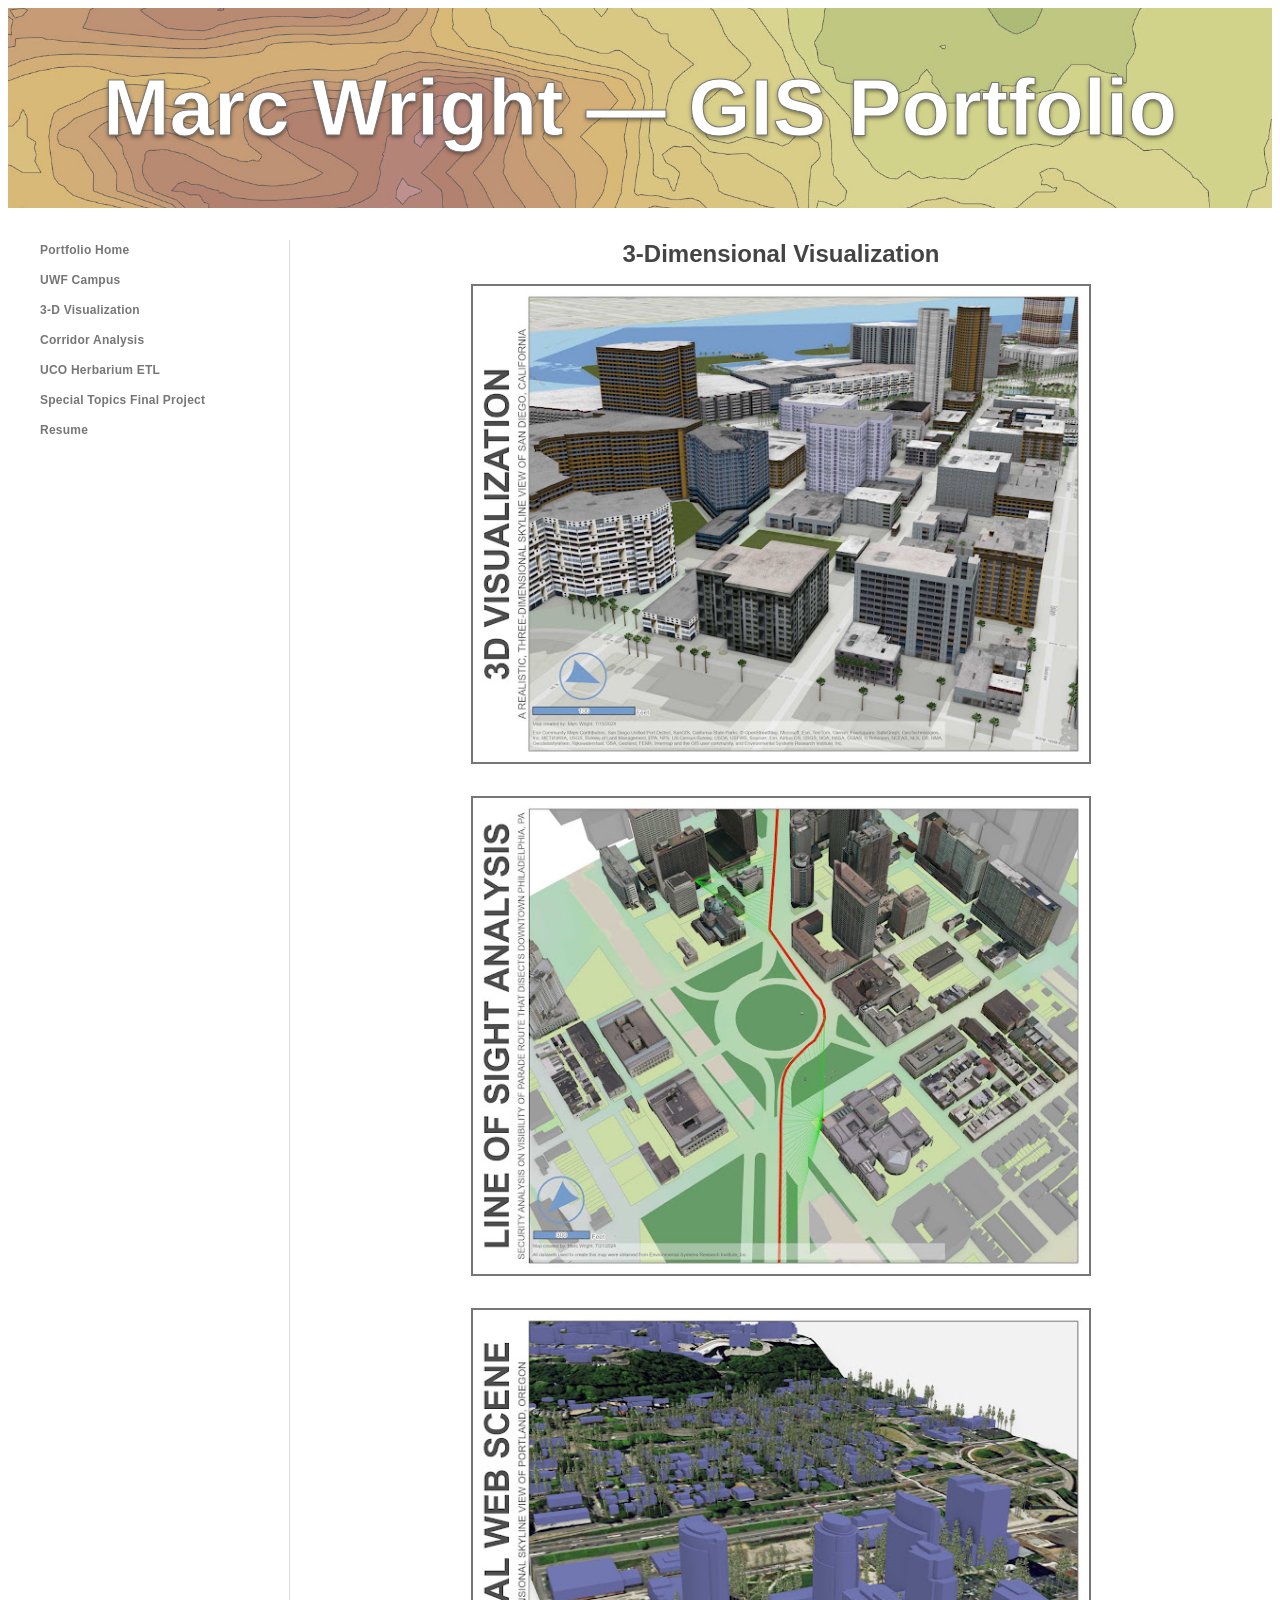
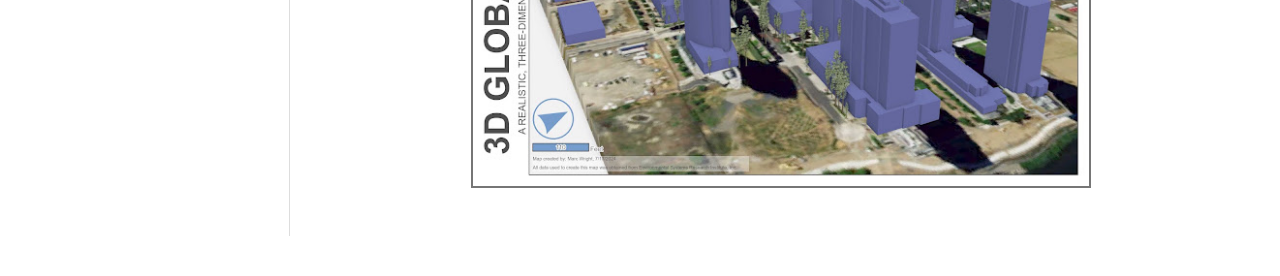
==== 3d_vis.html @ a4b24e2e "added hyperlinks to all images and added more pages" ====
<!DOCTYPE html>
<html lang="en">
<head>
  <meta charset="UTF-8">
  <meta name="viewport" content="width=device-width, initial-scale=1.0">
  <link rel="icon" type="image/png" href="images/mwBlack.png">
  <title>Marc Wright | GIS Portfolio</title>
  <link rel="stylesheet" href="css/style.css">
</head>
<body>

  <header class="banner">
    <div class="banner-overlay">
      <h1 class="banner-title">Marc Wright — GIS Portfolio</h1>
    </div>
  </header>

  <div class="page-layout">

    <nav class="sidebar">
      <ul>
        <li><a href="index.html">Portfolio Home</a></li>
        <li><a href="uwfCampus.html">UWF Campus</a></li>
        <li><a href="3d_vis.html">3-D Visualization</a></li>
        <li><a href="corridor.html">Corridor Analysis</a></li>
        <li><a href="herbarium.html">UCO Herbarium ETL</a></li>
        <li><a href="special-topics.html">Special Topics Final Project</a></li>
        <li><a href="resume.html">Resume</a></li>
      </ul>
    </nav>

    <main class="main-content">
      <section id="campus">
        <h2>3-Dimensional Visualization</h2>
        <a href="images/3DVis1.jpg" target="_blank">
          <img src="images/3DVis1.jpg" alt="3-D Visualization - image 1">
        </a>
        <a href="images/3DVis2.jpg" target="_blank">
          <img src="images/3DVis2.jpg" alt="3-D Visualization - image 2">
        </a>
        <a href="images/3DVis3.jpg" target="_blank">
          <img src="images/3DVis3.jpg" alt="3-D Visualization - image 3">
        </a>
      </section>
    </main>

  </div>

</body>
</html>
---- css/style.css ----
.banner {
  background-image: url("../images/banner4.jpg");
  background-size: cover;
  background-position: center;
  height: 200px;
  width: 100%;
}

.banner-overlay {
  height: 100%;
  width: 100%;
  background-color: rgba(0, 0, 0, 0.1);
  display: flex;
  align-items: center;
  justify-content: center;
}

.banner-title {
  -webkit-text-stroke: 1px #767676;
  color: white;
  font-size: 5rem;
  font-weight: 700;
  text-shadow: 0 2px 4px rgba(0, 0, 0, 0.5);
  text-align: center;
  margin: 0;
}

.page-layout {
  display: grid;
  grid-template-columns: 250px 1fr;
  gap: 2rem;
  max-width: 100%;
  margin: 0 auto;
  padding: 2rem;
}

.sidebar {
  border-right: 1px solid #ddd;
  padding-right: 1rem;
}

.sidebar ul {
  list-style: none;
  padding: 0;
  margin: 0;
}

.sidebar li {
  margin-bottom: 0.75rem;
}

.sidebar a {
  text-decoration: none;
  color: #767676;
  font-weight: 600;
  font-size: 0.75rem;
  letter-spacing: 0.02em;
}

.sidebar a:hover {
  color: #e2725b;
  border-bottom: 1px solid #e2725b;
}

.main-content section {
  margin-bottom: 3rem;
}

img {
  max-width: 616px;
  height: auto;
  display: block;
  margin: 0 auto;
  margin-bottom: 2rem;
  border: 2px solid #767676;
}

h1, h2, .banner-title {
  text-align: center;
  font-family: "Segoe UI", Arial, sans-serif;
}

body, p {
  font-family: Helvetica, Arial, sans-serif;
}

p {
  color: #444;
  max-width: 75%;
  margin: 0 auto;
  margin-top: 1rem;
  margin-bottom: 1rem;
}

h2 {
  color: #444;
  text-align: center;
  max-width: 75%;
  margin: 0 auto;
  margin-bottom: 1rem;
}

.image-caption {
  width: 1000px;
  max-width: 1000px;
  margin: 0 auto;
  text-align: left;
}

@media (max-width: 768px) {
  .banner {
    height: 120px;
  }
  .banner-title {
    font-size: 1.5rem;
  }
}
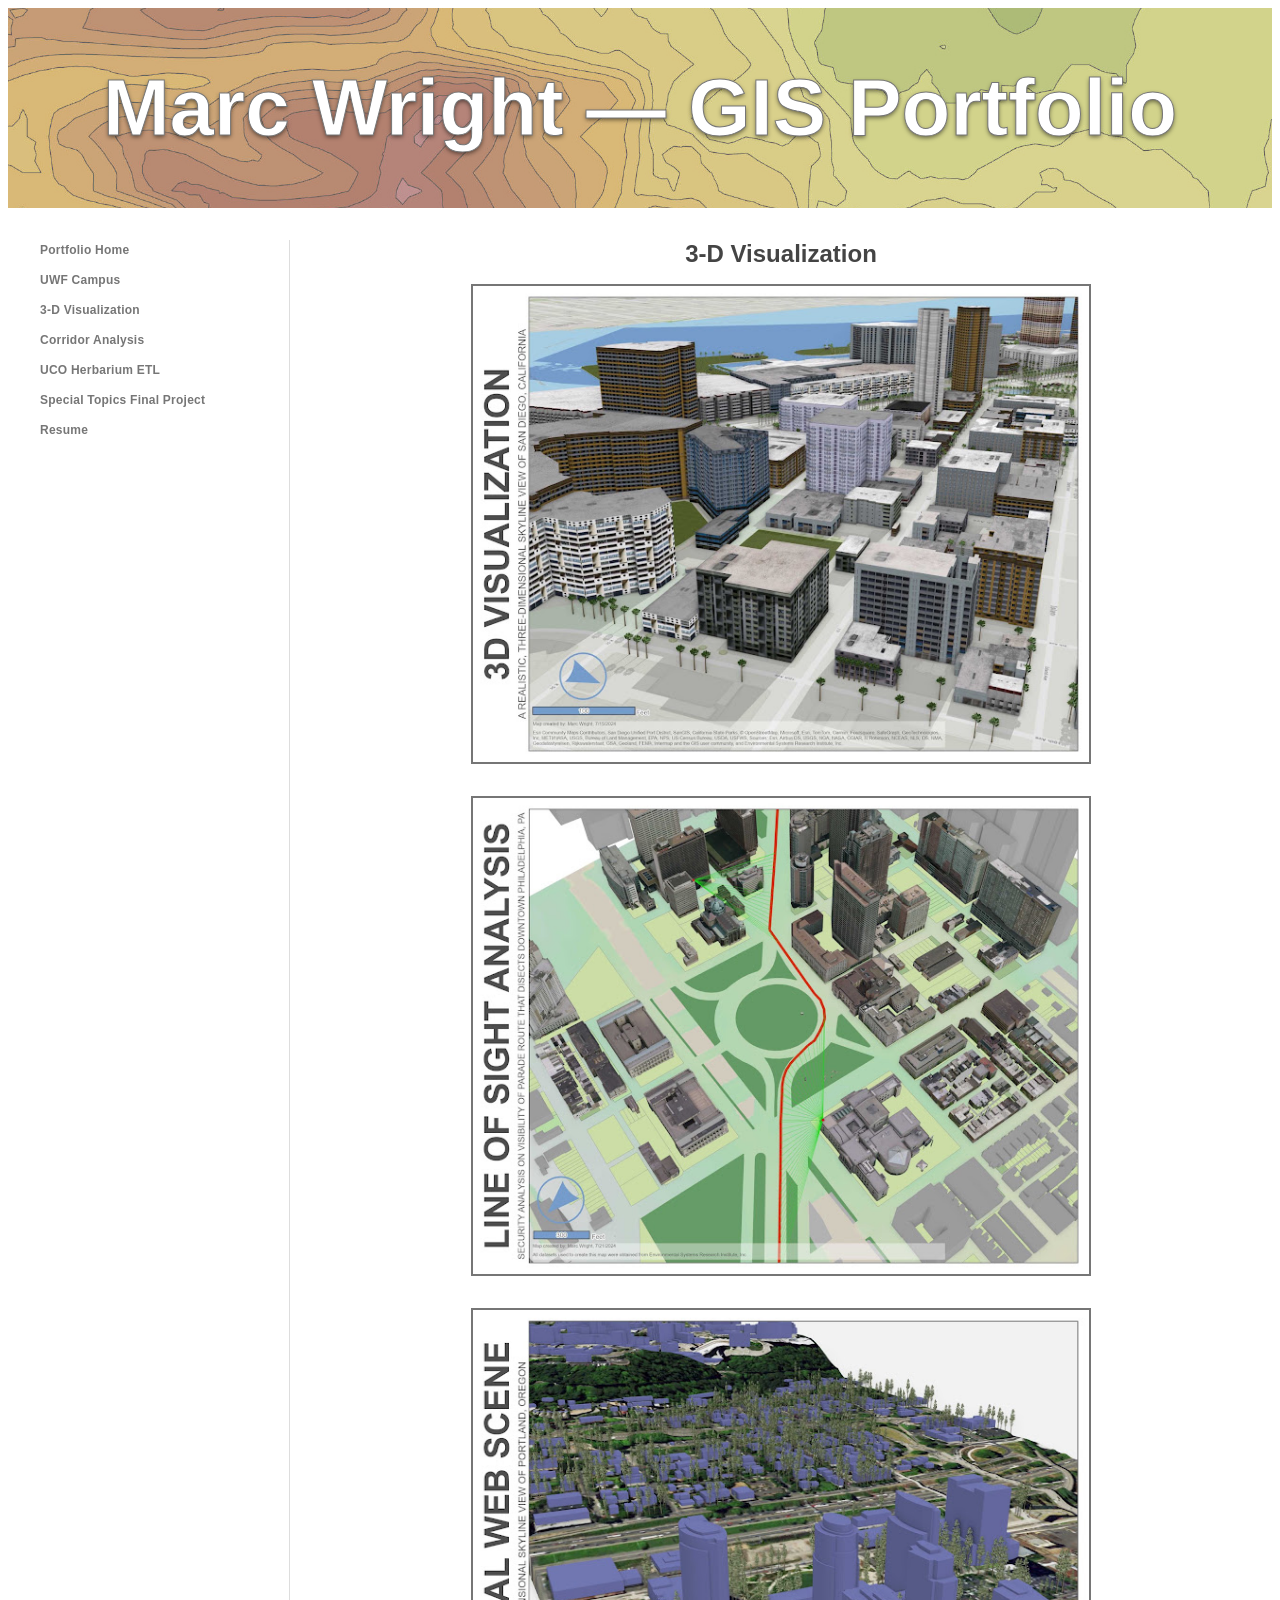
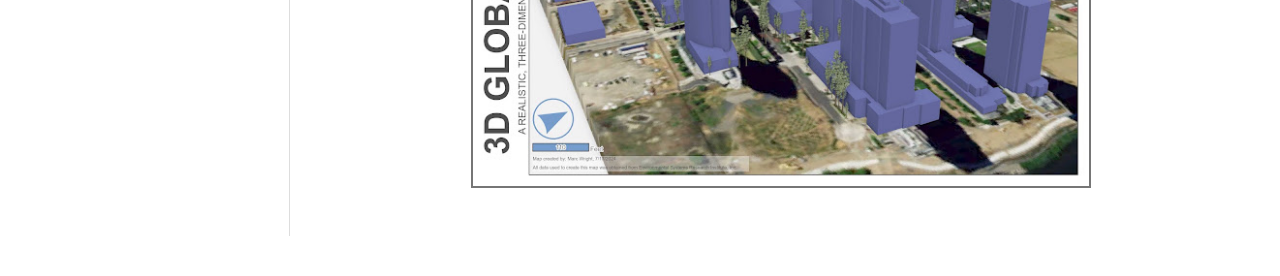
==== commit 77de0631: "fixed naming incosistency between title and heading on 3d vis" ====
--- a/3d_vis.html
+++ b/3d_vis.html
@@ -11,6 +11,7 @@
 
   <header class="banner">
     <div class="banner-overlay">
+      <button class="hamburger" aria-label="Toggle navigation">☰</button>
       <h1 class="banner-title">Marc Wright — GIS Portfolio</h1>
     </div>
   </header>
@@ -31,7 +32,7 @@
 
     <main class="main-content">
       <section id="campus">
-        <h2>3-Dimensional Visualization</h2>
+        <h2>3-D Visualization</h2>
         <a href="images/3DVis1.jpg" target="_blank">
           <img src="images/3DVis1.jpg" alt="3-D Visualization - image 1">
         </a>
@@ -45,6 +46,6 @@
     </main>
 
   </div>
-
+  <script src="js/script.js"></script>
 </body>
 </html>
--- a/css/style.css
+++ b/css/style.css
@@ -13,6 +13,7 @@
   display: flex;
   align-items: center;
   justify-content: center;
+  position: relative;
 }
 
 .banner-title {
@@ -68,6 +69,7 @@
 
 img {
   max-width: 616px;
+  width: 100%;
   height: auto;
   display: block;
   margin: 0 auto;
@@ -101,10 +103,23 @@
 }
 
 .image-caption {
-  width: 1000px;
   max-width: 1000px;
+  width: 100%;
   margin: 0 auto;
   text-align: left;
+}
+
+.hamburger {
+  display: none;
+  position: absolute;
+  top: 0rem;
+  left: 0rem;
+  background: white;
+  border: none;
+  font-size: 1.25rem;
+  cursor: pointer;
+  color: #444;
+  padding: 0.25rem;
 }
 
 @media (max-width: 768px) {
@@ -114,4 +129,19 @@
   .banner-title {
     font-size: 1.5rem;
   }
-}+  .page-layout {
+    grid-template-columns: 1fr;
+  }
+  .sidebar {
+    max-height: 0;
+    overflow: hidden;
+    transition: max-height 0.3s ease;
+  }
+  .hamburger {
+    display: block;
+  }
+  .sidebar.active {
+    max-height: 500px;
+  }
+}
+
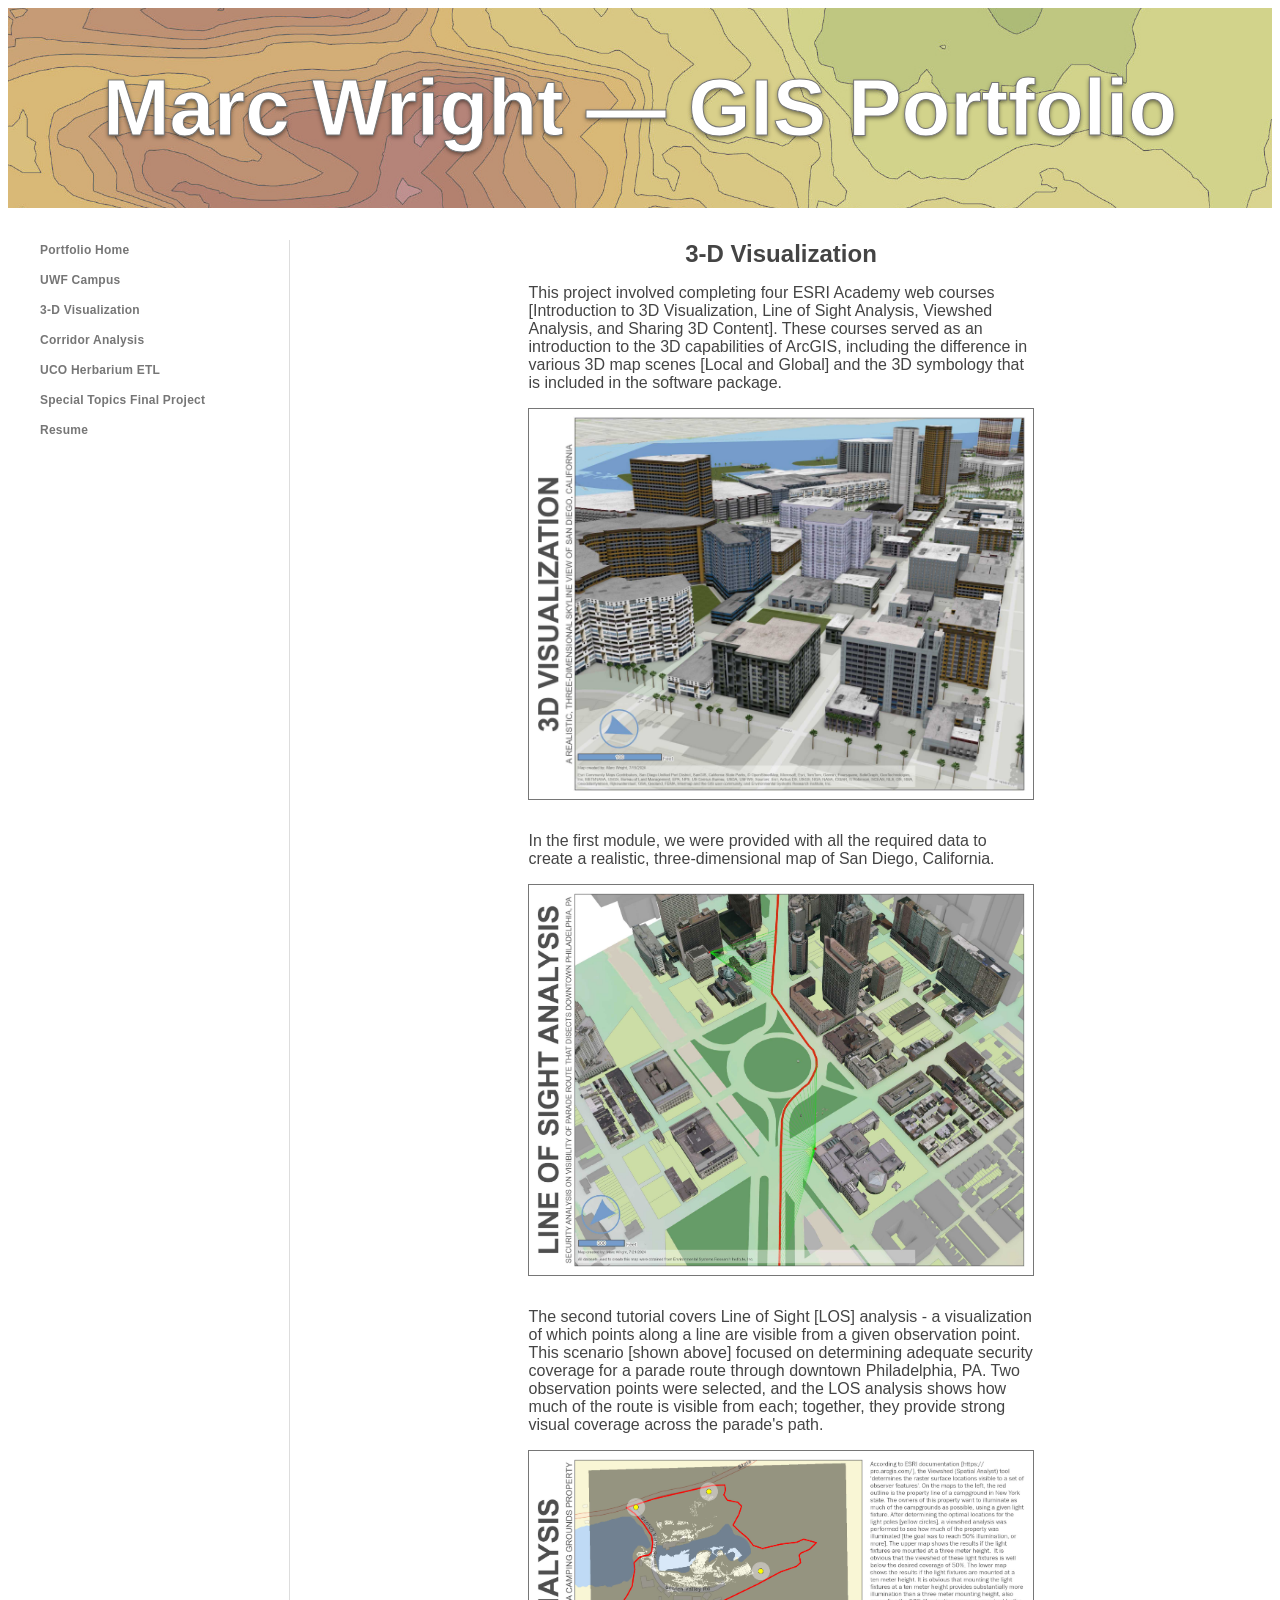
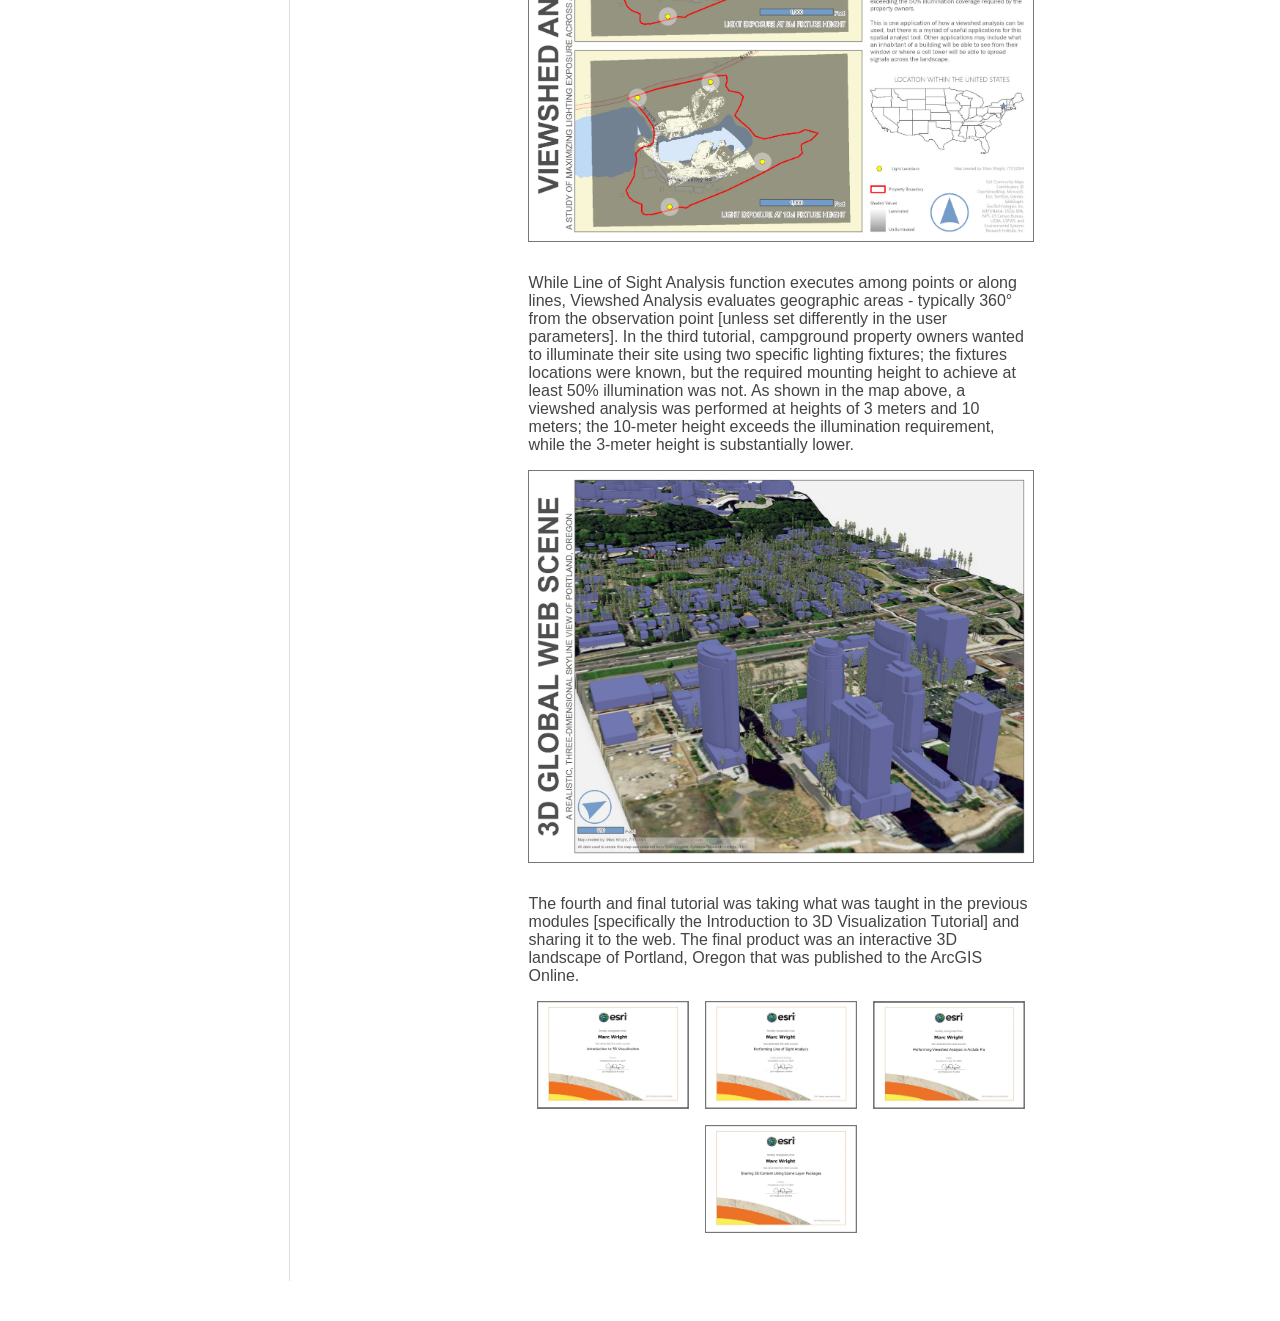
==== commit 8000faf6: "updated 3d vis page" ====
--- a/3d_vis.html
+++ b/3d_vis.html
@@ -33,15 +33,61 @@
     <main class="main-content">
       <section id="campus">
         <h2>3-D Visualization</h2>
+        <p>This project involved completing four ESRI Academy web courses [Introduction to 3D 
+          Visualization, Line of Sight Analysis, Viewshed Analysis, and Sharing 3D Content]. 
+          These courses served as an introduction to the 3D capabilities of ArcGIS, including 
+          the difference in various 3D map scenes [Local and Global] and the 3D symbology 
+          that is included in the software package.
+        </p>
         <a href="images/3DVis1.jpg" target="_blank">
           <img src="images/3DVis1.jpg" alt="3-D Visualization - image 1">
         </a>
+        <p>In the first module, we were provided with all the required data to 
+          create a realistic, three-dimensional map of San Diego, California.</p>
         <a href="images/3DVis2.jpg" target="_blank">
           <img src="images/3DVis2.jpg" alt="3-D Visualization - image 2">
         </a>
+        <p>The second tutorial covers Line of Sight [LOS] analysis - a visualization 
+          of which points along a line are visible from a given observation point.
+          This scenario [shown above] focused on determining adequate security 
+          coverage for a parade route through downtown Philadelphia, PA. Two 
+          observation points were selected, and the LOS analysis shows how much of 
+          the route is visible from each; together, they provide strong visual 
+          coverage across the parade's path.</p>
+        <a href="images/viewshedAnalysis.jpg" target="_blank">
+          <img src="images/viewshedAnalysis.jpg" alt="3-D Visualization - image 3">
+        </a>
+        <p>While Line of Sight Analysis function executes among points or along lines, 
+          Viewshed Analysis evaluates geographic areas - typically 360° from the 
+          observation point [unless set differently in the user parameters]. In the 
+          third tutorial, campground property owners wanted to illuminate their site 
+          using two specific lighting fixtures; the fixtures locations were known, but 
+          the required mounting height to achieve at least 50% illumination was not. As 
+          shown in the map above, a viewshed analysis was performed at heights of 3 
+          meters and 10 meters; the 10-meter height exceeds the illumination requirement, 
+          while the 3-meter height is substantially lower.</p>
         <a href="images/3DVis3.jpg" target="_blank">
-          <img src="images/3DVis3.jpg" alt="3-D Visualization - image 3">
+          <img src="images/3DVis3.jpg" alt="3-D Visualization - image 4">
         </a>
+        <p>The fourth and final tutorial was taking what was taught in the previous modules 
+          [specifically the Introduction to 3D Visualization Tutorial] and sharing it to the 
+          web. The final product was an interactive 3D landscape of Portland, Oregon that was
+          published to the ArcGIS Online.
+        </p>
+        <div class="certificate-row">
+          <a href="images/3dVisualizationESRI.jpg" target="_blank">
+            <img src="images/3dVisualizationESRI.jpg" alt="3-D Visualization - certificate">
+          </a>
+          <a href="images/lineOfSightESRI.jpg" target="_blank">
+            <img src="images/lineOfSightESRI.jpg" alt="Line of Sight Analysis - certificate">
+          </a>
+          <a href="images/viewshedESRI.jpg" target="_blank">
+            <img src="images/viewshedESRI.jpg" alt="Viewshed Analysis - certificate">
+          </a>
+          <a href="images/sharing3dContentESRI.jpg" target="_blank">
+            <img src="images/sharing3dContentESRI.jpg" alt="Sharing 3-D Content - certificate">
+          </a>
+        </div>
       </section>
     </main>
 
--- a/css/style.css
+++ b/css/style.css
@@ -68,13 +68,13 @@
 }
 
 img {
-  max-width: 616px;
+  max-width: 55%;
   width: 100%;
   height: auto;
   display: block;
   margin: 0 auto;
   margin-bottom: 2rem;
-  border: 2px solid #767676;
+  border: .1rem solid #767676;
 }
 
 h1, h2, .banner-title {
@@ -88,7 +88,7 @@
 
 p {
   color: #444;
-  max-width: 75%;
+  max-width: 55%;
   margin: 0 auto;
   margin-top: 1rem;
   margin-bottom: 1rem;
@@ -103,9 +103,10 @@
 }
 
 .image-caption {
-  max-width: 1000px;
+  max-width: 90%;
   width: 100%;
   margin: 0 auto;
+  margin-bottom: 1rem;
   text-align: left;
 }
 
@@ -116,10 +117,26 @@
   left: 0rem;
   background: white;
   border: none;
-  font-size: 1.25rem;
+  font-size: 1rem;
   cursor: pointer;
   color: #444;
-  padding: 0.25rem;
+  padding: 0.1rem;
+}
+
+.certificate-row {
+  display: flex;
+  justify-content: center;
+  gap: 1rem;
+  flex-wrap: wrap;
+  max-width: 55%;
+  margin: 0 auto;
+}
+
+.certificate-row img {
+  width: 150px;
+  max-width: 100%;
+  height: auto;
+  margin: 0;
 }
 
 @media (max-width: 768px) {
@@ -127,7 +144,7 @@
     height: 120px;
   }
   .banner-title {
-    font-size: 1.5rem;
+    font-size: 1.75rem;
   }
   .page-layout {
     grid-template-columns: 1fr;
